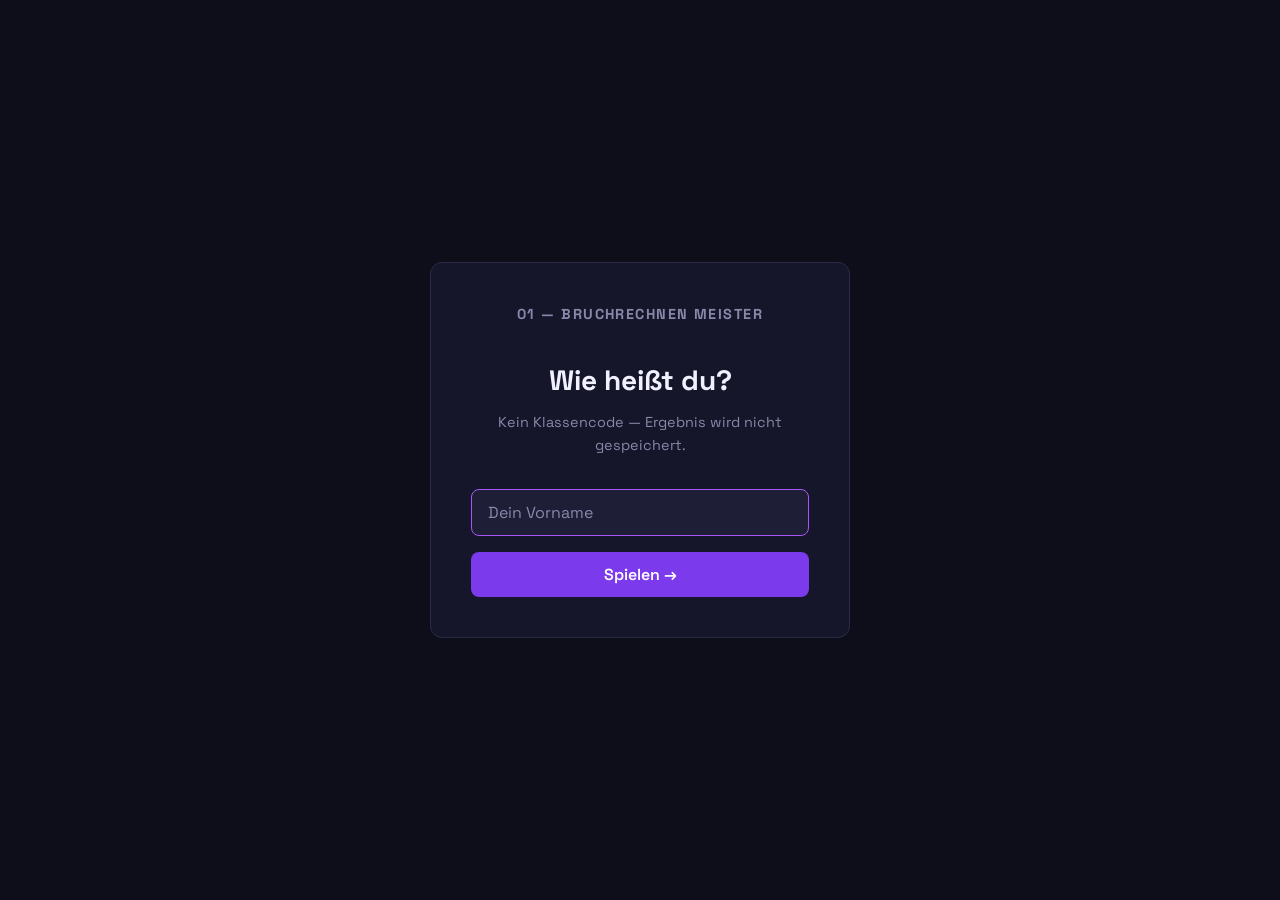
==== bruch/index.html @ 52119af5 "Initial commit" ====
<!DOCTYPE html>
<html lang="de">
<head>
  <meta charset="UTF-8">
  <meta name="viewport" content="width=device-width, initial-scale=1.0">
  <title>Bruchrechnen Meister — CODECHO Games</title>
  <link rel="preconnect" href="https://fonts.googleapis.com">
  <link href="https://fonts.googleapis.com/css2?family=Space+Grotesk:wght@400;500;700&display=swap" rel="stylesheet">
  <link rel="stylesheet" href="../style.css">
</head>
<body>

  <!-- ── Step 1: Name input ─────────────── -->
  <div class="name-screen" id="nameScreen">
    <div class="name-box">
      <p class="name-box__num">01 — BRUCHRECHNEN MEISTER</p>
      <h2>Wie heißt du?</h2>
      <p id="classHint">Dein Lehrer sieht dein Ergebnis.</p>

      <input
        type="text"
        id="nameInput"
        placeholder="Dein Vorname"
        maxlength="40"
        autocomplete="off"
        autofocus
      >
      <button class="btn" id="startBtn">Spielen →</button>
    </div>
  </div>

  <!-- ── Step 2: Game iframe ────────────── -->
  <div class="game-frame" id="gameFrame">
    <iframe
      id="gameIframe"
      src=""
      title="Bruchrechnen Meister"
      allow="fullscreen"
    ></iframe>
  </div>

  <!-- ── Step 3: Score screen ──────────── -->
  <div class="score-screen" id="scoreScreen">
    <div class="score-box">
      <div class="score-box__emoji">🏆</div>
      <h2 id="scoreTitle">Gut gespielt!</h2>
      <p id="scoreName"></p>
      <div class="score-big" id="scoreBig">—</div>
      <p id="scoreDetail"></p>
      <p id="saveStatus" class="score-saved" style="display:none"></p>
      <p id="saveError" class="score-error" style="display:none"></p>
      <a href="../" style="display:block; margin-top:2rem; color: var(--text-muted); font-size:0.85rem;">
        ← Zurück zur Spieleübersicht
      </a>
    </div>
  </div>

  <script>
    // ── Config ────────────────────────────
    const SUPABASE_URL  = 'YOUR_SUPABASE_URL';
    const SUPABASE_KEY  = 'YOUR_SUPABASE_ANON_KEY';
    const GAME_ORIGIN   = 'https://bruchrechnen-meister-248296775029.us-west1.run.app';
    const GAME_NAME     = 'bruchrechnen-meister';

    // ── Read URL params ───────────────────
    const params     = new URLSearchParams(window.location.search);
    const classCode  = params.get('class') || '';
    const urlName    = params.get('name')  || '';

    if (urlName) {
      document.getElementById('nameInput').value = urlName;
    }

    if (classCode) {
      document.getElementById('classHint').textContent =
        `Klasse: ${classCode} — Dein Lehrer sieht dein Ergebnis.`;
    } else {
      document.getElementById('classHint').textContent =
        'Kein Klassencode — Ergebnis wird nicht gespeichert.';
    }

    // ── Start game ────────────────────────
    document.getElementById('startBtn').addEventListener('click', startGame);
    document.getElementById('nameInput').addEventListener('keydown', e => {
      if (e.key === 'Enter') startGame();
    });

    function startGame() {
      const name = document.getElementById('nameInput').value.trim();
      if (!name) { document.getElementById('nameInput').focus(); return; }
      window._playerName = name;
      document.getElementById('nameScreen').style.display = 'none';
      const frame = document.getElementById('gameFrame');
      frame.style.display = 'block';
      document.getElementById('gameIframe').src = GAME_ORIGIN;
    }

    // ── Listen for postMessage from Cloud Run game ─────
    window.addEventListener('message', async function(event) {
      if (event.origin !== GAME_ORIGIN) return;
      if (!event.data || event.data.type !== 'MATH_GAME_OVER') return;

      const { score, highScore, level } = event.data;
      const name = window._playerName || urlName || '?';

      document.getElementById('gameFrame').style.display = 'none';
      const ss = document.getElementById('scoreScreen');
      ss.style.display = 'flex';

      document.getElementById('scoreName').textContent  = name;
      document.getElementById('scoreBig').textContent   = score ?? '—';
      document.getElementById('scoreDetail').textContent =
        highScore != null ? `Highscore: ${highScore}` : '';

      if (classCode && SUPABASE_URL !== 'YOUR_SUPABASE_URL') {
        try {
          const res = await fetch(`${SUPABASE_URL}/rest/v1/scores`, {
            method: 'POST',
            headers: {
              'apikey': SUPABASE_KEY,
              'Authorization': `Bearer ${SUPABASE_KEY}`,
              'Content-Type': 'application/json',
              'Prefer': 'return=minimal'
            },
            body: JSON.stringify({
              class_code:   classCode,
              student_name: name,
              game:         GAME_NAME,
              score:        score     ?? 0,
              high_score:   highScore ?? 0,
              level:        String(level ?? '')
            })
          });
          if (res.ok) {
            const el = document.getElementById('saveStatus');
            el.textContent = '✓ Ergebnis gespeichert';
            el.style.display = 'block';
          } else throw new Error(`HTTP ${res.status}`);
        } catch (err) {
          const el = document.getElementById('saveError');
          el.textContent = 'Ergebnis konnte nicht gespeichert werden.';
          el.style.display = 'block';
          console.error('Score save failed:', err);
        }
      }
    });
  </script>

</body>
</html>
---- style.css ----
/* =========================================
   GAMES.CODECHO.DE — Main Stylesheet
   Palette: Deep space + neon purple/cyan
   "Gaming, focused, clear"
   ========================================= */

:root {
  --bg:           #0e0e1a;
  --bg-card:      #16162a;
  --bg-elevated:  #1e1e36;
  --text:         #f0f0ff;
  --text-muted:   #8888aa;
  --purple:       #7c3aed;
  --purple-light: #a855f7;
  --cyan:         #06b6d4;
  --cyan-light:   #22d3ee;
  --amber:        #fbbf24;
  --green:        #10b981;
  --border:       #2a2a45;
  --border-glow:  rgba(124, 58, 237, 0.4);

  --font: 'Space Grotesk', system-ui, -apple-system, sans-serif;
  --pad-h: clamp(1.25rem, 5vw, 4rem);
  --radius: 12px;
}

*, *::before, *::after { box-sizing: border-box; margin: 0; padding: 0; }

html { scroll-behavior: smooth; -webkit-font-smoothing: antialiased; }

body {
  background: var(--bg);
  color: var(--text);
  font-family: var(--font);
  min-height: 100vh;
  line-height: 1.6;
}

a { color: inherit; text-decoration: none; }

/* ── Nav ──────────────────────────────── */

.nav {
  display: flex;
  justify-content: space-between;
  align-items: center;
  padding: 1rem var(--pad-h);
  border-bottom: 1px solid var(--border);
}

.nav-home {
  color: var(--text-muted);
  font-size: 0.875rem;
  transition: color 0.2s;
}
.nav-home:hover { color: var(--text); }

.nav-teacher {
  font-size: 0.875rem;
  color: var(--text-muted);
  border: 1px solid var(--border);
  padding: 0.375rem 0.875rem;
  border-radius: 6px;
  transition: border-color 0.2s, color 0.2s;
}
.nav-teacher:hover {
  border-color: var(--purple-light);
  color: var(--purple-light);
}

/* ── Hero ─────────────────────────────── */

.hero {
  text-align: center;
  padding: 4rem var(--pad-h) 3rem;
}

.hero h1 {
  font-size: clamp(2rem, 6vw, 3.5rem);
  font-weight: 700;
  letter-spacing: -0.03em;
  line-height: 1.1;
}

.hero h1 span {
  color: var(--purple-light);
}

.hero p {
  margin-top: 1rem;
  color: var(--text-muted);
  font-size: 1.1rem;
  max-width: 480px;
  margin-inline: auto;
}

/* ── Games Grid ───────────────────────── */

.games {
  display: grid;
  grid-template-columns: repeat(auto-fit, minmax(300px, 1fr));
  gap: 1.5rem;
  padding: 0 var(--pad-h) 5rem;
  max-width: 900px;
  margin-inline: auto;
}

/* ── Card ─────────────────────────────── */

.card {
  background: var(--bg-card);
  border: 1px solid var(--border);
  border-radius: var(--radius);
  overflow: hidden;
  display: flex;
  flex-direction: column;
  transition: border-color 0.25s, transform 0.25s, box-shadow 0.25s;
}

.card:hover {
  border-color: var(--border-glow);
  transform: translateY(-3px);
  box-shadow: 0 8px 32px rgba(124, 58, 237, 0.2);
}

.card__preview {
  aspect-ratio: 16/9;
  background: var(--bg-elevated);
  display: flex;
  align-items: center;
  justify-content: center;
  font-size: 3rem;
  border-bottom: 1px solid var(--border);
  position: relative;
  overflow: hidden;
}

.card__preview img {
  width: 100%;
  height: 100%;
  object-fit: cover;
}

.card__body {
  padding: 1.5rem;
  flex: 1;
  display: flex;
  flex-direction: column;
  gap: 0.5rem;
}

.card__num {
  font-size: 0.75rem;
  font-weight: 700;
  letter-spacing: 0.1em;
  color: var(--purple-light);
}

.card__title {
  font-size: 1.25rem;
  font-weight: 700;
}

.card__desc {
  color: var(--text-muted);
  font-size: 0.9rem;
  flex: 1;
}

.card__play {
  display: inline-block;
  margin-top: 1rem;
  background: var(--purple);
  color: white;
  font-weight: 600;
  font-size: 0.9rem;
  padding: 0.625rem 1.25rem;
  border-radius: 8px;
  align-self: flex-start;
  transition: background 0.2s;
}

.card:hover .card__play {
  background: var(--purple-light);
}

/* ── Name screen (before game) ────────── */

.name-screen {
  min-height: 100vh;
  display: flex;
  align-items: center;
  justify-content: center;
  padding: var(--pad-h);
}

.name-box {
  background: var(--bg-card);
  border: 1px solid var(--border);
  border-radius: var(--radius);
  padding: 2.5rem;
  max-width: 420px;
  width: 100%;
  text-align: center;
}

.name-box__num {
  font-size: 0.75rem;
  font-weight: 700;
  letter-spacing: 0.1em;
  color: var(--purple-light);
  margin-bottom: 0.5rem;
}

.name-box h2 {
  font-size: 1.75rem;
  font-weight: 700;
  margin-bottom: 0.5rem;
}

.name-box p {
  color: var(--text-muted);
  font-size: 0.9rem;
  margin-bottom: 2rem;
}

.name-box input {
  width: 100%;
  background: var(--bg-elevated);
  border: 1px solid var(--border);
  border-radius: 8px;
  color: var(--text);
  font-family: var(--font);
  font-size: 1rem;
  padding: 0.75rem 1rem;
  margin-bottom: 1rem;
  outline: none;
  transition: border-color 0.2s;
}

.name-box input:focus {
  border-color: var(--purple-light);
}

.name-box input::placeholder {
  color: var(--text-muted);
}

.btn {
  display: block;
  width: 100%;
  background: var(--purple);
  color: white;
  font-family: var(--font);
  font-size: 1rem;
  font-weight: 600;
  padding: 0.75rem;
  border: none;
  border-radius: 8px;
  cursor: pointer;
  transition: background 0.2s;
}

.btn:hover { background: var(--purple-light); }
.btn:disabled { opacity: 0.5; cursor: not-allowed; }

/* ── Game frame ───────────────────────── */

.game-frame {
  display: none;
  position: fixed;
  inset: 0;
  background: #000;
}

.game-frame iframe {
  width: 100%;
  height: 100%;
  border: none;
}

/* ── Score screen ─────────────────────── */

.score-screen {
  display: none;
  min-height: 100vh;
  align-items: center;
  justify-content: center;
  padding: var(--pad-h);
  text-align: center;
}

.score-box {
  background: var(--bg-card);
  border: 1px solid var(--border);
  border-radius: var(--radius);
  padding: 3rem;
  max-width: 400px;
  width: 100%;
}

.score-box__emoji { font-size: 3rem; margin-bottom: 1rem; }
.score-box h2 { font-size: 1.75rem; font-weight: 700; margin-bottom: 0.5rem; }
.score-box p { color: var(--text-muted); margin-bottom: 0.25rem; }

.score-big {
  font-size: 4rem;
  font-weight: 700;
  color: var(--amber);
  margin: 1rem 0;
}

.score-saved {
  font-size: 0.85rem;
  color: var(--green);
  margin-top: 1.5rem;
}

.score-error {
  font-size: 0.85rem;
  color: #f87171;
  margin-top: 1.5rem;
}

/* ── Teacher dashboard ────────────────── */

.teacher-wrap {
  max-width: 900px;
  margin-inline: auto;
  padding: 2rem var(--pad-h);
}

.teacher-wrap h1 {
  font-size: 1.75rem;
  font-weight: 700;
  margin-bottom: 0.25rem;
}

.teacher-wrap .sub {
  color: var(--text-muted);
  margin-bottom: 2rem;
  font-size: 0.9rem;
}

.login-form {
  background: var(--bg-card);
  border: 1px solid var(--border);
  border-radius: var(--radius);
  padding: 2rem;
  max-width: 400px;
}

.login-form label {
  display: block;
  font-size: 0.85rem;
  color: var(--text-muted);
  margin-bottom: 0.375rem;
}

.login-form input {
  width: 100%;
  background: var(--bg-elevated);
  border: 1px solid var(--border);
  border-radius: 8px;
  color: var(--text);
  font-family: var(--font);
  font-size: 0.95rem;
  padding: 0.625rem 0.875rem;
  margin-bottom: 1.25rem;
  outline: none;
  transition: border-color 0.2s;
}

.login-form input:focus { border-color: var(--purple-light); }

.scores-header {
  display: flex;
  justify-content: space-between;
  align-items: center;
  margin-bottom: 1.5rem;
}

.btn-sm {
  background: transparent;
  border: 1px solid var(--border);
  color: var(--text-muted);
  font-family: var(--font);
  font-size: 0.8rem;
  padding: 0.375rem 0.75rem;
  border-radius: 6px;
  cursor: pointer;
  transition: border-color 0.2s, color 0.2s;
}

.btn-sm:hover { border-color: var(--purple-light); color: var(--text); }

.scores-table {
  width: 100%;
  border-collapse: collapse;
  font-size: 0.9rem;
}

.scores-table th {
  text-align: left;
  padding: 0.625rem 1rem;
  color: var(--text-muted);
  font-weight: 500;
  border-bottom: 1px solid var(--border);
}

.scores-table td {
  padding: 0.625rem 1rem;
  border-bottom: 1px solid var(--border);
}

.scores-table tr:last-child td { border-bottom: none; }

.badge {
  display: inline-block;
  font-size: 0.75rem;
  padding: 0.2rem 0.6rem;
  border-radius: 999px;
  font-weight: 600;
}

.badge--neon { background: rgba(6, 182, 212, 0.15); color: var(--cyan-light); }
.badge--bruch { background: rgba(124, 58, 237, 0.15); color: var(--purple-light); }

.empty-state {
  text-align: center;
  padding: 4rem;
  color: var(--text-muted);
}

/* ── Footer ───────────────────────────── */

.footer {
  text-align: center;
  padding: 2rem var(--pad-h);
  color: var(--text-muted);
  font-size: 0.8rem;
  border-top: 1px solid var(--border);
}

.footer a { color: var(--purple-light); }
.footer a:hover { text-decoration: underline; }
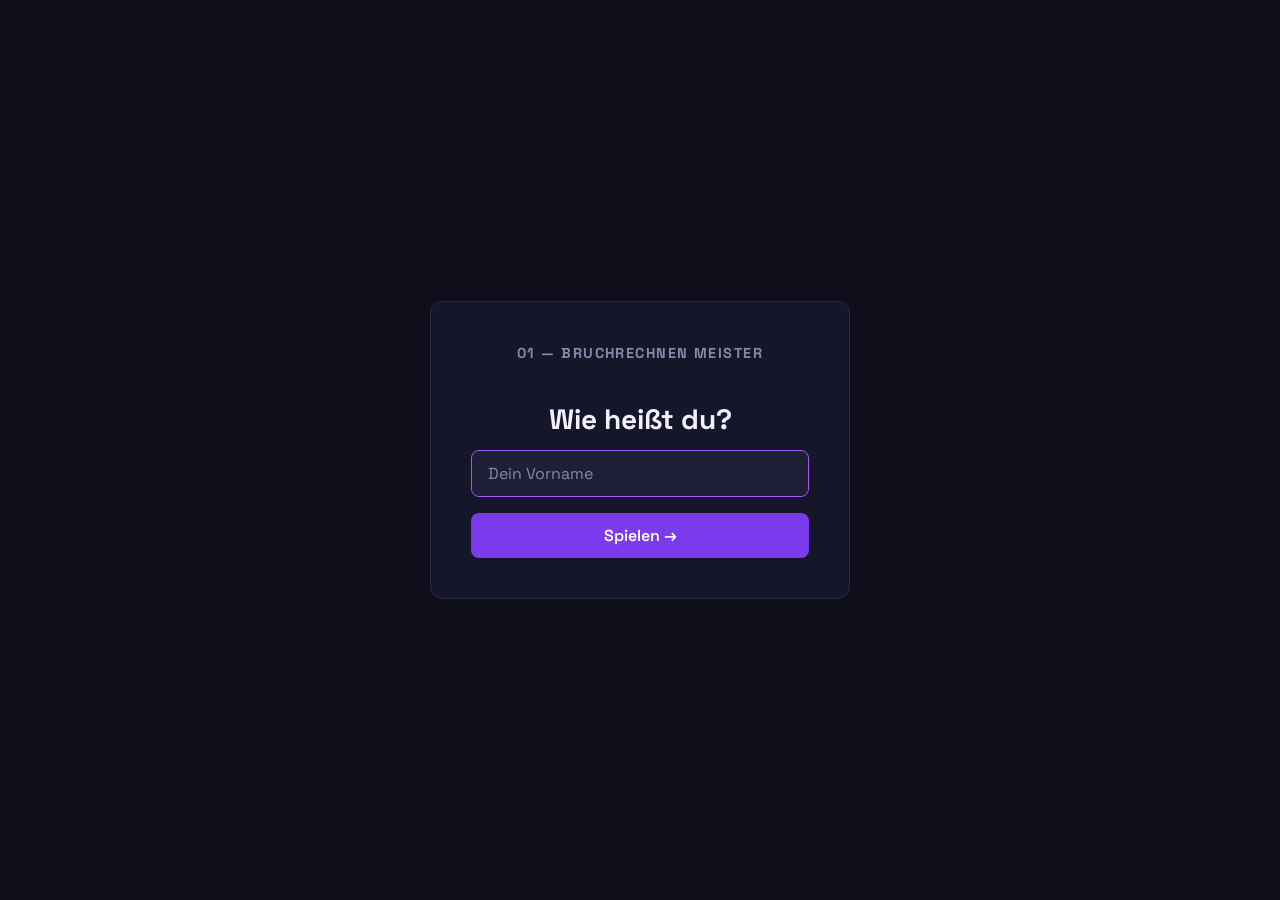
==== commit 1603ad50: "Add Neon scoreboard, D1 API, remove old Supabase teacher dashboard" ====
--- a/bruch/index.html
+++ b/bruch/index.html
@@ -10,12 +10,11 @@
 </head>
 <body>
 
-  <!-- ── Step 1: Name input ─────────────── -->
+  <!-- ── Screen 1: Name input ────────────── -->
   <div class="name-screen" id="nameScreen">
     <div class="name-box">
       <p class="name-box__num">01 — BRUCHRECHNEN MEISTER</p>
       <h2>Wie heißt du?</h2>
-      <p id="classHint">Dein Lehrer sieht dein Ergebnis.</p>
 
       <input
         type="text"
@@ -29,7 +28,7 @@
     </div>
   </div>
 
-  <!-- ── Step 2: Game iframe ────────────── -->
+  <!-- ── Screen 2: Game iframe ───────────── -->
   <div class="game-frame" id="gameFrame">
     <iframe
       id="gameIframe"
@@ -39,11 +38,11 @@
     ></iframe>
   </div>
 
-  <!-- ── Step 3: Score screen ──────────── -->
+  <!-- ── Screen 3: Score screen ──────────── -->
   <div class="score-screen" id="scoreScreen">
     <div class="score-box">
       <div class="score-box__emoji">🏆</div>
-      <h2 id="scoreTitle">Gut gespielt!</h2>
+      <h2>Gut gespielt!</h2>
       <p id="scoreName"></p>
       <div class="score-big" id="scoreBig">—</div>
       <p id="scoreDetail"></p>
@@ -56,30 +55,10 @@
   </div>
 
   <script>
-    // ── Config ────────────────────────────
-    const SUPABASE_URL  = 'YOUR_SUPABASE_URL';
-    const SUPABASE_KEY  = 'YOUR_SUPABASE_ANON_KEY';
-    const GAME_ORIGIN   = 'https://bruchrechnen-meister-248296775029.us-west1.run.app';
-    const GAME_NAME     = 'bruchrechnen-meister';
+    const GAME_ORIGIN = 'https://bruchrechnen-meister-248296775029.us-west1.run.app';
+    const GAME_NAME   = 'bruchrechnen-meister';
 
-    // ── Read URL params ───────────────────
-    const params     = new URLSearchParams(window.location.search);
-    const classCode  = params.get('class') || '';
-    const urlName    = params.get('name')  || '';
-
-    if (urlName) {
-      document.getElementById('nameInput').value = urlName;
-    }
-
-    if (classCode) {
-      document.getElementById('classHint').textContent =
-        `Klasse: ${classCode} — Dein Lehrer sieht dein Ergebnis.`;
-    } else {
-      document.getElementById('classHint').textContent =
-        'Kein Klassencode — Ergebnis wird nicht gespeichert.';
-    }
-
-    // ── Start game ────────────────────────
+    // ── Start game ────────────────────────────────────────────
     document.getElementById('startBtn').addEventListener('click', startGame);
     document.getElementById('nameInput').addEventListener('keydown', e => {
       if (e.key === 'Enter') startGame();
@@ -90,58 +69,42 @@
       if (!name) { document.getElementById('nameInput').focus(); return; }
       window._playerName = name;
       document.getElementById('nameScreen').style.display = 'none';
-      const frame = document.getElementById('gameFrame');
-      frame.style.display = 'block';
+      document.getElementById('gameFrame').style.display = 'block';
       document.getElementById('gameIframe').src = GAME_ORIGIN;
     }
 
-    // ── Listen for postMessage from Cloud Run game ─────
+    // ── postMessage from Cloud Run game (cross-origin: check required) ──
     window.addEventListener('message', async function(event) {
       if (event.origin !== GAME_ORIGIN) return;
       if (!event.data || event.data.type !== 'MATH_GAME_OVER') return;
 
       const { score, highScore, level } = event.data;
-      const name = window._playerName || urlName || '?';
+      const name = window._playerName || '?';
 
       document.getElementById('gameFrame').style.display = 'none';
-      const ss = document.getElementById('scoreScreen');
-      ss.style.display = 'flex';
-
+      document.getElementById('scoreScreen').style.display = 'flex';
       document.getElementById('scoreName').textContent  = name;
       document.getElementById('scoreBig').textContent   = score ?? '—';
       document.getElementById('scoreDetail').textContent =
         highScore != null ? `Highscore: ${highScore}` : '';
 
-      if (classCode && SUPABASE_URL !== 'YOUR_SUPABASE_URL') {
-        try {
-          const res = await fetch(`${SUPABASE_URL}/rest/v1/scores`, {
-            method: 'POST',
-            headers: {
-              'apikey': SUPABASE_KEY,
-              'Authorization': `Bearer ${SUPABASE_KEY}`,
-              'Content-Type': 'application/json',
-              'Prefer': 'return=minimal'
-            },
-            body: JSON.stringify({
-              class_code:   classCode,
-              student_name: name,
-              game:         GAME_NAME,
-              score:        score     ?? 0,
-              high_score:   highScore ?? 0,
-              level:        String(level ?? '')
-            })
-          });
-          if (res.ok) {
-            const el = document.getElementById('saveStatus');
-            el.textContent = '✓ Ergebnis gespeichert';
-            el.style.display = 'block';
-          } else throw new Error(`HTTP ${res.status}`);
-        } catch (err) {
-          const el = document.getElementById('saveError');
-          el.textContent = 'Ergebnis konnte nicht gespeichert werden.';
+      // ── Save to Cloudflare D1 ─────────────────────────────
+      try {
+        const res = await fetch('/api/scores', {
+          method: 'POST',
+          headers: { 'Content-Type': 'application/json' },
+          body: JSON.stringify({ student_name: name, game: GAME_NAME, score: score ?? 0 })
+        });
+        if (res.ok) {
+          const el = document.getElementById('saveStatus');
+          el.textContent = '✓ Ergebnis gespeichert';
           el.style.display = 'block';
-          console.error('Score save failed:', err);
-        }
+        } else throw new Error(`HTTP ${res.status}`);
+      } catch (err) {
+        const el = document.getElementById('saveError');
+        el.textContent = 'Ergebnis konnte nicht gespeichert werden.';
+        el.style.display = 'block';
+        console.error('Score save failed:', err);
       }
     });
   </script>
